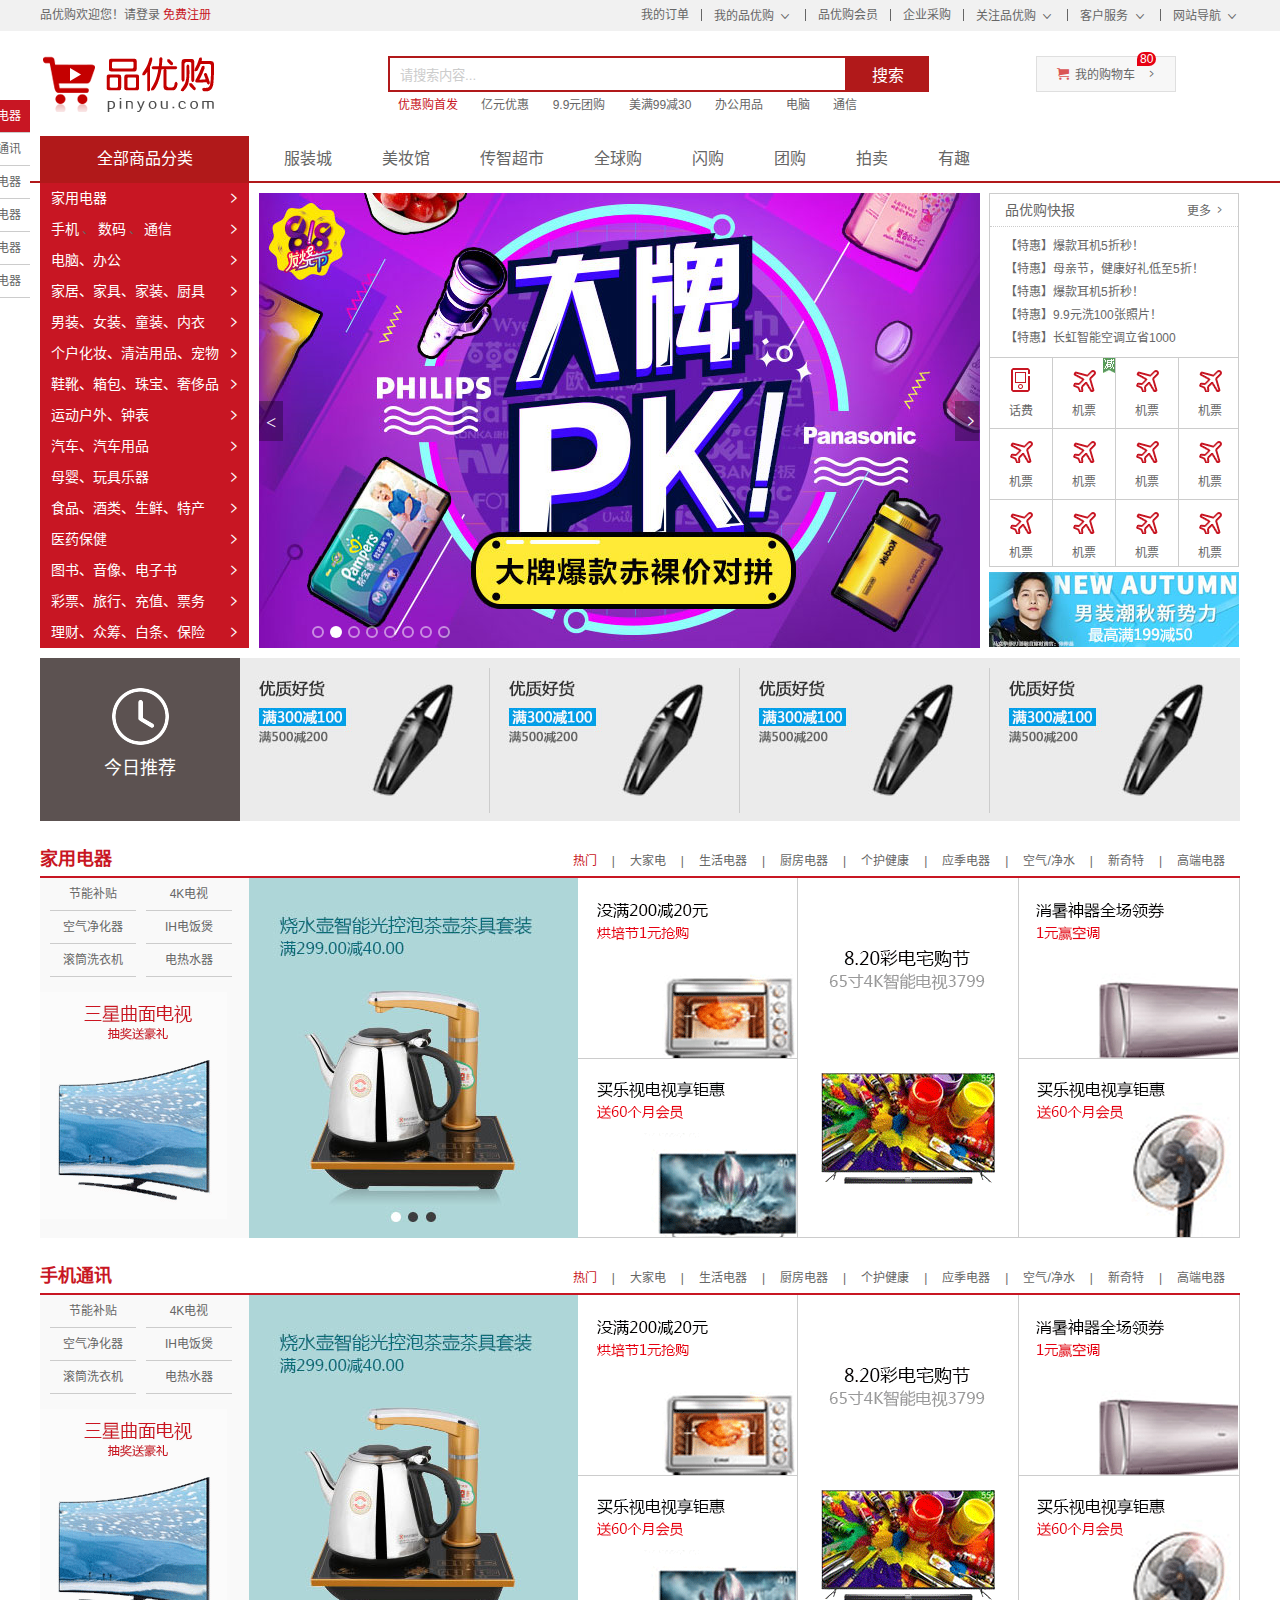
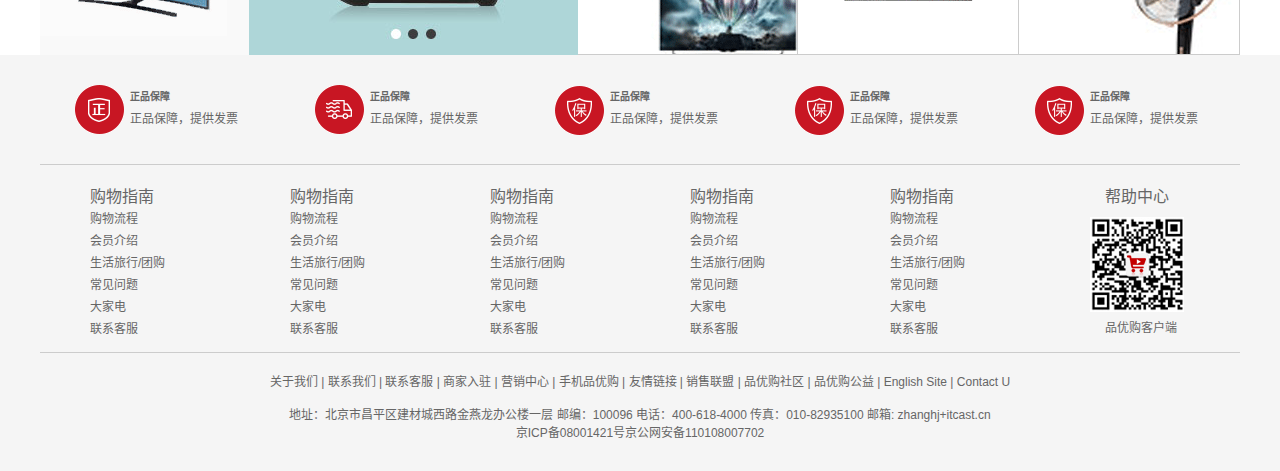
==== 轮播图制作/index.html @ 78638e77 "first" ====
<!DOCTYPE html>
<html lang="zh-CN">
<head>
	<meta charset="UTF-8">
	<title>品优购-综合网购首选-正品低价、品质保障、配送及时、轻松购物！</title>
	<meta name="description" content="品优购JD.COM-专业的综合网上购物商城,销售家电、数码通讯、电脑、家居百货、服装服饰、母婴、图书、食品等数万个品牌优质商品.便捷、诚信的服务，为您提供愉悦的网上购物体验!" />
	<meta name="Keywords" content="网上购物,网上商城,手机,笔记本,电脑,MP3,CD,VCD,DV,相机,数码,配件,手表,存储卡,品优购" />
	<!-- 引入facicon.ico网页图标 -->
	<link rel="shortcut icon" href="favicon.ico"  type="image/x-icon"/>    
	<!-- 引入css 初始化的css 文件 -->
	<link rel="stylesheet" href="css/base.css">
	<!-- 引入公共样式的css 文件 -->
	<link rel="stylesheet" href="css/common.css">
	<!-- 引入 首页的css文件 -->
	<link rel="stylesheet" href="css/index.css">
</head>
<body>
	<!-- 顶部快捷导航start -->
	<div class="shortcut">
		<div class="w">
			<div class="fl">
				<ul>
					<li>品优购欢迎您！ </li>
					<li> 
						<a href="#">请登录</a>
						<a href="#" class="style-red">免费注册</a>
					</li>
				</ul>
			</div>
			<div class="fr">
				<ul>
					<li><a href="#">我的订单</a></li>
					<li class="spacer"></li>
					<li>
						<a href="#">我的品优购</a>
						<i class="icomoon"></i>
					</li>
					<li class="spacer"></li>
					<li><a href="#">品优购会员</a></li>
					<li class="spacer"></li>
					<li><a href="#">企业采购</a></li>
					<li class="spacer"></li>
					<li><a href="#">关注品优购</a> <i class="icomoon"></i></li>
					<li class="spacer"></li>
					<li><a href="#">客户服务</a> <i class="icomoon"></i></li>
					<li class="spacer"></li>
					<li><a href="#">网站导航</a> <i class="icomoon"></i></li>
				</ul>
			</div>
		</div>
	</div>
	<!-- 顶部快捷导航end  -->
	<!-- header制作 -->
	<div class="header w">
		<!-- logo -->
		<div class="logo">
			<h1>
				<a href="index.html" title="品优购">品优购</a>
			</h1>
		</div>
		<!-- search -->
		<div class="search">
			<input type="text" class="text" value="请搜索内容...">
			<button class="btn">搜索</button>
		</div>
		<!-- hotwrods -->
		<div class="hotwrods">
			<a href="#" class="style-red">优惠购首发</a>
			<a href="#">亿元优惠</a>
			<a href="#">9.9元团购</a>
			<a href="#">美满99减30</a>
			<a href="#">办公用品</a>
			<a href="#">电脑</a>
			<a href="#">通信</a>                         
		</div>
		<div class="shopcar">
			<i class="car"> </i>我的购物车 <i class="arrow">  </i>  
			<i class="count">80</i>
		</div>
	</div>
	<!-- header 结束 -->
	<!-- nav start -->
	<div class="nav">
		<div class="w">
			<div class="dropdown fl">
				<div class="dt"> 全部商品分类 </div>
				<div class="dd">  
					<ul>
						<li class="menu_item"><a href="#">家用电器</a>  <i>  </i>  </li>
						<li class="menu_item">
						    <a href="list.html">手机</a>   、
						    <a href="#">数码</a>   、
						    <a href="#">通信</a>   
							<i>  </i>  
						</li>
						<li class="menu_item"><a href="#">电脑、办公</a>  <i>  </i>  </li>
						<li class="menu_item"><a href="#">家居、家具、家装、厨具</a>  <i>  </i>  </li>
						<li class="menu_item"><a href="#">男装、女装、童装、内衣</a>  <i>  </i>  </li>
						<li class="menu_item"><a href="#">个户化妆、清洁用品、宠物</a>  <i>  </i>  </li>
						<li class="menu_item"><a href="#">鞋靴、箱包、珠宝、奢侈品</a>  <i>  </i>  </li>		
						<li class="menu_item"><a href="#">运动户外、钟表</a>  <i>  </i>  </li>
						<li class="menu_item"><a href="#">汽车、汽车用品</a>  <i>  </i>  </li>
						<li class="menu_item"><a href="#">母婴、玩具乐器</a>  <i>  </i>  </li>
						<li class="menu_item"><a href="#">食品、酒类、生鲜、特产</a>  <i>  </i>  </li>
						<li class="menu_item"><a href="#">医药保健</a>  <i>  </i>  </li>
						<li class="menu_item"><a href="#">图书、音像、电子书</a>  <i> </i>  </li>
						<li class="menu_item"><a href="#">彩票、旅行、充值、票务</a>  <i> </i>  </li>
						<li class="menu_item"><a href="#">理财、众筹、白条、保险</a>  <i>  </i>  </li>
					</ul>
				 </div>
			</div>
			<!-- 右侧导航 -->
			<div class="navitems fl">
				<ul>
					<li><a href="#">服装城</a></li>
					<li><a href="#">美妆馆</a></li>
					<li><a href="#">传智超市</a></li>
					<li><a href="#">全球购</a></li>
					<li><a href="#">闪购</a></li>
					<li><a href="#">团购</a></li>
					<li><a href="#">拍卖</a></li>
					<li><a href="#">有趣</a></li>
				</ul>                                                
			</div>
		</div>
	</div>
	<!-- nav end  -->
    <!-- main 模块 -->
    <div class="w">
     	 <div class="main">
     	 	 <div class="focus fl">
     	 	 	<a href="#" class="arrow-l"> < </a>
     	 	 	<a href="#" class="arrow-r">  </a>
     	 	 	<ul>
     	 	 		<li>
     	 	 		  <a href="#"><img src="upload/focus.jpg" alt=""></a>
     	 	 		</li>
     	 	 	</ul>
     	 	 	<ol class="circle">
     	 	 		<li></li>
     	 	 		<li class="current"></li>
     	 	 		<li></li>
     	 	 		<li></li>
     	 	 		<li></li>
     	 	 		<li></li>
     	 	 		<li></li>
     	 	 		<li></li>
     	 	 	</ol>
     	 	 </div>
     	 	 <div class="newsflash fr">
     	 	 	<div class="news">
     	 	 		<div class="news-hd">
     	 	 			品优购快报
     	 	 			<a href="#">更多</a>
     	 	 		</div>
     	 	 		<div class="news-bd">
     	 	 			<ul>
     	 	 				<li><a href="#">【特惠】爆款耳机5折秒！</a></li>
     	 	 				<li><a href="#">【特惠】母亲节，健康好礼低至5折！</a></li>
     	 	 				<li><a href="#">【特惠】爆款耳机5折秒！</a></li>
     	 	 				<li><a href="#">【特惠】9.9元洗100张照片！</a></li>
     	 	 				<li><a href="#">【特惠】长虹智能空调立省1000</a></li>
     	 	 			</ul>
     	 	 		</div>
     	 	 	</div>
     	 	 	<div class="lifeservice">
     	 	 		<ul>
  						<li>
  							<a href="#">
  								<i class="service_ico service_ico_huafei"></i>
  								<p>话费</p>
  							</a>
  						</li>
  						<li>
  							<a href="#">
  								<i class="service_ico service_ico_feiji"></i>
  								<p>机票</p>
  							</a>
  							<span class="hot"></span>
  						</li>
  						<li>
  							<a href="#">
  								<i class="service_ico service_ico_feiji"></i>
  								<p>机票</p>
  							</a>
  						</li>
  						<li>
  							<a href="#">
  								<i class="service_ico service_ico_feiji"></i>
  								<p>机票</p>
  							</a>
  						</li>
  						<li>
  							<a href="#">
  								<i class="service_ico service_ico_feiji"></i>
  								<p>机票</p>
  							</a>
  						</li>
  						<li>
  							<a href="#">
  								<i class="service_ico service_ico_feiji"></i>
  								<p>机票</p>
  							</a>
  						</li>
  						<li>
  							<a href="#">
  								<i class="service_ico service_ico_feiji"></i>
  								<p>机票</p>
  							</a>
  						</li>
  						<li>
  							<a href="#">
  								<i class="service_ico service_ico_feiji"></i>
  								<p>机票</p>
  							</a>
  						</li>
  						<li>
  							<a href="#">
  								<i class="service_ico service_ico_feiji"></i>
  								<p>机票</p>
  							</a>
  						</li>
  						<li>
  							<a href="#">
  								<i class="service_ico service_ico_feiji"></i>
  								<p>机票</p>
  							</a>
  						</li>
  						<li>
  							<a href="#">
  								<i class="service_ico service_ico_feiji"></i>
  								<p>机票</p>
  							</a>
  						</li>
  						<li>
  							<a href="#">
  								<i class="service_ico service_ico_feiji"></i>
  								<p>机票</p>
  							</a>
  						</li>
     	 	 		</ul>
     	 	 	</div>
     	 	 	<div class="bargain">
     	 	 		<img src="upload/bargain.jpg" alt="">
     	 	 	</div>
     	 	 </div>
     	 </div>
    </div>

    <!-- 推荐服务模块 start -->
	<div class="recommend w">
		<div class="recom-hd fl">
			<img src="img/clock.png" alt="">
			<h3>今日推荐</h3>
		</div>
		<div class="recom-bd fl">
			<ul>
				<li>
					<a href="#">
						<img src="upload/pic.jpg" alt="">
					</a>
				</li>
				<li>
					<a href="#">
						<img src="upload/pic.jpg" alt="">
					</a>
				</li>
				<li>
					<a href="#">
						<img src="upload/pic.jpg" alt="">
					</a>
				</li>
				<li class="last">
					<a href="#">
						<img src="upload/pic.jpg" alt="">
					</a>
				</li>
				
			</ul>
		</div>
	</div>
    <!-- 推荐服务模块 end -->
	
	<!-- 楼层区 start -->
	<div class="floor">
		<div class="jiadian w">
			<div class="box-hd">
				<h3>家用电器</h3>
				<div class="tab-list">
					<ul>
						<li><a href="#" class="style-red">热门</a>|</li>
						<li><a href="#">大家电</a>|</li>
						<li><a href="#">生活电器</a>|</li>
						<li><a href="#">厨房电器</a>|</li>
						<li><a href="#">个护健康</a>|</li>
						<li><a href="#">应季电器</a>|</li>
						<li><a href="#">空气/净水</a>|</li>
						<li><a href="#">新奇特</a>|</li>
						<li><a href="#">高端电器</a></li>
					</ul>
				</div>
			</div>
			<div class="box-bd">
				<ul class="tab-con">
					<li class="w209">
						<ul class="tab-con-list">
							<li>
								<a href="#">节能补贴</a>
							</li>
							<li>
								<a href="#">4K电视</a>
							</li>
							<li>
								<a href="#">空气净化器</a>
							</li>
							<li>
								<a href="#">IH电饭煲</a>
							</li>
							<li>
								<a href="#">滚筒洗衣机</a>
							</li>
							<li>
								<a href="#">电热水器</a>
							</li>
						</ul>
						<img src="upload/floor-1-1.png" alt="">
					</li>
					<li class="w329">
						<img src="upload/pic1.jpg" alt="">
					</li>
					<li class="w219">
						<div class="tab-con-item">
							<a href="#">
								<img src="upload/floor-1-2.png" alt="">
							</a>
						</div>
						<div class="tab-con-item">
							<a href="#">
								<img src="upload/floor-1-3.png" alt="">
							</a>
						</div>
					</li>
					<li class="w220">
						<div class="tab-con-item">
							<a href="#">
								<img src="upload/floor-1-4.png" alt="">
							</a>
						</div>
					</li>
					<li class="w220">
						<div class="tab-con-item">
							<a href="#">
								<img src="upload/floor-1-5.png" alt="">
							</a>
						</div>
						<div class="tab-con-item">
							<a href="#">
								<img src="upload/floor-1-6.png" alt="">
							</a>
						</div>
					</li>
				</ul>
				<!-- <ul class="tab-con">
					<li>1</li>
					<li>2</li>
					<li>3</li>
					<li>4</li>
					<li>5</li>
				</ul> -->
			</div>
		</div>
		<div class="shouji w">
			<div class="box-hd">
				<h3>手机通讯</h3>
				<div class="tab-list">
					<ul>
						<li><a href="#" class="style-red">热门</a>|</li>
						<li><a href="#">大家电</a>|</li>
						<li><a href="#">生活电器</a>|</li>
						<li><a href="#">厨房电器</a>|</li>
						<li><a href="#">个护健康</a>|</li>
						<li><a href="#">应季电器</a>|</li>
						<li><a href="#">空气/净水</a>|</li>
						<li><a href="#">新奇特</a>|</li>
						<li><a href="#">高端电器</a></li>
					</ul>
				</div>
			</div>
			<div class="box-bd">
				<ul class="tab-con">
					<li class="w209">
						<ul class="tab-con-list">
							<li>
								<a href="#">节能补贴</a>
							</li>
							<li>
								<a href="#">4K电视</a>
							</li>
							<li>
								<a href="#">空气净化器</a>
							</li>
							<li>
								<a href="#">IH电饭煲</a>
							</li>
							<li>
								<a href="#">滚筒洗衣机</a>
							</li>
							<li>
								<a href="#">电热水器</a>
							</li>
						</ul>
						<img src="upload/floor-1-1.png" alt="">
					</li>
					<li class="w329">
						<img src="upload/pic1.jpg" alt="">
					</li>
					<li class="w219">
						<div class="tab-con-item">
							<a href="#">
								<img src="upload/floor-1-2.png" alt="">
							</a>
						</div>
						<div class="tab-con-item">
							<a href="#">
								<img src="upload/floor-1-3.png" alt="">
							</a>
						</div>
					</li>
					<li class="w220">
						<div class="tab-con-item">
							<a href="#">
								<img src="upload/floor-1-4.png" alt="">
							</a>
						</div>
					</li>
					<li class="w220">
						<div class="tab-con-item">
							<a href="#">
								<img src="upload/floor-1-5.png" alt="">
							</a>
						</div>
						<div class="tab-con-item">
							<a href="#">
								<img src="upload/floor-1-6.png" alt="">
							</a>
						</div>
					</li>
				</ul>
				<!-- <ul class="tab-con">
					<li>1</li>
					<li>2</li>
					<li>3</li>
					<li>4</li>
					<li>5</li>
				</ul> -->
			</div>
		</div>
	</div>
	<!-- 楼层区 end -->
	<!-- 固定电梯导航 -->
	<div class="fixedtool">
		<ul>
			<li class="current">家用电器</li>
			<li>手机通讯</li>
			<li>家用电器</li>
			<li>家用电器</li>
			<li>家用电器</li>
			<li>家用电器</li>
		</ul>
	</div>
	<!-- footer start -->
	<div class="footer">
		<div class="w">
			 <!-- mod_service -->
			 <div class="mod_service">
			 	<ul>
			 		<li>
			 			<i class="mod-service-icon mod_service_zheng"></i>
			 			<div class="mod_service_tit">
			 				<h5>正品保障</h5>
			 				<p>正品保障，提供发票</p>
			 			</div>
			 		</li>
			 		<li>
			 			<i class="mod-service-icon mod_service_kuai"></i>
			 			<div class="mod_service_tit">
			 				<h5>正品保障</h5>
			 				<p>正品保障，提供发票</p>
			 			</div>
			 		</li>
			 		<li>
			 			<i class="mod-service-icon mod_service_bao"></i>
			 			<div class="mod_service_tit">
			 				<h5>正品保障</h5>
			 				<p>正品保障，提供发票</p>
			 			</div>
			 		</li>
			 		<li>
			 			<i class="mod-service-icon mod_service_bao"></i>
			 			<div class="mod_service_tit">
			 				<h5>正品保障</h5>
			 				<p>正品保障，提供发票</p>
			 			</div>
			 		</li>
			 		<li>
			 			<i class="mod-service-icon mod_service_bao"></i>
			 			<div class="mod_service_tit">
			 				<h5>正品保障</h5>
			 				<p>正品保障，提供发票</p>
			 			</div>
			 		</li>		
			 	</ul>
			 </div>
			 <!-- mod_help -->
			 <div class="mod_help">
			 	<dl class="mod_help_item">
			 		<dt>购物指南</dt>
			 		<dd> <a href="#">购物流程 </a></dd>
			 		<dd> <a href="#">会员介绍 </a></dd>
			 		<dd> <a href="#">生活旅行/团购 </a></dd>
			 		<dd> <a href="#">常见问题 </a></dd>
			 		<dd> <a href="#">大家电 </a></dd>
			 		<dd> <a href="#">联系客服 </a></dd>
			 	</dl>
			 	<dl class="mod_help_item">
			 		<dt>购物指南</dt>
			 		<dd> <a href="#">购物流程 </a></dd>
			 		<dd> <a href="#">会员介绍 </a></dd>
			 		<dd> <a href="#">生活旅行/团购 </a></dd>
			 		<dd> <a href="#">常见问题 </a></dd>
			 		<dd> <a href="#">大家电 </a></dd>
			 		<dd> <a href="#">联系客服 </a></dd>
			 	</dl>
			 	<dl class="mod_help_item">
			 		<dt>购物指南</dt>
			 		<dd> <a href="#">购物流程 </a></dd>
			 		<dd> <a href="#">会员介绍 </a></dd>
			 		<dd> <a href="#">生活旅行/团购 </a></dd>
			 		<dd> <a href="#">常见问题 </a></dd>
			 		<dd> <a href="#">大家电 </a></dd>
			 		<dd> <a href="#">联系客服 </a></dd>
			 	</dl>
			 	<dl class="mod_help_item">
			 		<dt>购物指南</dt>
			 		<dd> <a href="#">购物流程 </a></dd>
			 		<dd> <a href="#">会员介绍 </a></dd>
			 		<dd> <a href="#">生活旅行/团购 </a></dd>
			 		<dd> <a href="#">常见问题 </a></dd>
			 		<dd> <a href="#">大家电 </a></dd>
			 		<dd> <a href="#">联系客服 </a></dd>
			 	</dl>
			 	<dl class="mod_help_item">
			 		<dt>购物指南</dt>
			 		<dd> <a href="#">购物流程 </a></dd>
			 		<dd> <a href="#">会员介绍 </a></dd>
			 		<dd> <a href="#">生活旅行/团购 </a></dd>
			 		<dd> <a href="#">常见问题 </a></dd>
			 		<dd> <a href="#">大家电 </a></dd>
			 		<dd> <a href="#">联系客服 </a></dd>
			 	</dl>
			 	<dl class="mod_help_item mod_help_app">
			 		<dt>帮助中心</dt>
			 		<dd> 
						<img src="upload/erweima.png" alt="">
						<p>品优购客户端</p>
			 		</dd>	
			 	</dl>
			 </div>

			 <!-- mod_copyright  -->
			 <div class="mod_copyright">
			 	<p class="mod_copyright_links">
			 		关于我们  |  联系我们  |  联系客服  |  商家入驻  |  营销中心  |  手机品优购  |  友情链接  |  销售联盟  |  品优购社区  |  品优购公益  |  English Site  |  Contact U
			 	</p>
			 	<p class="mod_copyright_info">
			 		地址：北京市昌平区建材城西路金燕龙办公楼一层 邮编：100096 电话：400-618-4000 传真：010-82935100 邮箱: zhanghj+itcast.cn  <br>
          京ICP备08001421号京公网安备110108007702
			 	</p>
			 </div>
		</div>
	</div>
	<!-- footer end -->
</body>
</html>
---- 轮播图制作/css/base.css ----
﻿/*清除元素默认的内外边距  */
* {
    margin: 0;
    padding: 0
}
/*让所有斜体 不倾斜*/
em,
i {
    font-style: normal;
}
/*去掉列表前面的小点*/
li {
    list-style: none;
}
/*图片没有边框   去掉图片底侧的空白缝隙*/
img {
    border: 0;  /*ie6*/
    vertical-align: middle;
}
/*让button 按钮 变成小手*/
button {
    cursor: pointer;
}
/*取消链接的下划线*/
a {
    color: #666;
    text-decoration: none;
}

a:hover {
    color: #e33333;
}

button,
input {
    font-family: 'Microsoft YaHei', 'Heiti SC', tahoma, arial, 'Hiragino Sans GB', \\5B8B\4F53, sans-serif;
    /*取消轮廓线 蓝色的*/
    outline: none;
}

body {
    background-color: #fff;
    font: 12px/1.5 'Microsoft YaHei', 'Heiti SC', tahoma, arial, 'Hiragino Sans GB', \\5B8B\4F53, sans-serif;
    color: #666
}

.hide,
.none {
    display: none;
}
/*清除浮动*/
.clearfix:after {
    visibility: hidden;
    clear: both;
    display: block;
    content: ".";
    height: 0
}

.clearfix {
    *zoom: 1
}
---- 轮播图制作/css/common.css ----
/*公共样式*/
.fl {
	float: left;
}
.fr {
	float: right;
}
@font-face {
    font-family: 'icomoon';
    src:  url('../fonts/icomoon.eot?7kkyc2');
    src:  url('../fonts/icomoon.eot?7kkyc2#iefix') format('embedded-opentype'),
    url('../fonts/icomoon.ttf?7kkyc2') format('truetype'),
    url('../fonts/icomoon.woff?7kkyc2') format('woff'),
    url('../fonts/icomoon.svg?7kkyc2#icomoon') format('svg');
  font-weight: normal;
  font-style: normal;
}
.fr .icomoon {
	font-family: 'icomoon';
	font-size: 16px;
	line-height: 26px;
}
/*版心*/
.w {
	width: 1200px;
	margin: 0 auto;
}
.style-red {
	color: #c81623;
}
.spacer {
	width: 1px;
	height: 12px;
	background-color: #666;
	margin: 9px 12px 0;
}
/*顶部快捷导航*/
.shortcut {
	height: 31px;
	background-color: #f1f1f1;
	line-height: 31px;
}
.shortcut li {
	float: left;
}
/*header区域*/
.header {
	position: relative;
	height: 105px;
}
.logo {
	position: absolute;
	top: 25px;
	left: 0;
	width: 175px;
	height: 56px;
}
.logo a {
	display: block;
	/*overflow: hidden;*/
	width: 175px;
	height: 56px;
	background: url(../img/logo.png) no-repeat;
	/*text-indent: -999px;*/
	font-size: 0;
}
.search {
	position: absolute;
	top: 25px;
	left: 348px;
}
.text {
	float: left;
	width: 445px;
	height: 32px;
	border: 2px solid #b1191a;
	padding-left: 10px;
	color: #ccc;
}
.btn {
	float: left;
	width: 82px;
	height: 36px;
	background-color: #b1191a;
	border: 0;
	font-size: 16px;
	color: #fff;
}
.hotwrods {
	position: absolute;
	top: 65px;
	left: 348px;
}
.hotwrods a {
	margin: 0 10px;
}
.shopcar {
	position: absolute;
	top:25px;
	right: 64px;
	width: 138px;
	height: 34px;
	border: 1px solid #dfdfdf;
	background-color: #f7f7f7;
	line-height: 34px;
	text-align: center;
}
.car {
	font-family: 'icomoon';
	color: #da5555;
}
.arrow {
	font-family: 'icomoon';
	margin-left: 5px;
}
.count {
	position: absolute;
	top: -5px;
	/*应该是左侧对齐 文字才能往右走显示*/
	left: 100px;
	background-color: #e60012;
	height: 14px;
	padding: 0 3px;
	line-height: 14px;
	color: #fff;
	/*border-radius: 左上角 右上角  右下角  左下角;*/
	border-radius: 7px 7px 7px 0;
}
/*nav start*/
.nav {
	height: 45px;
	border-bottom: 2px solid #b1191a;
}
.dropdown {
	width: 209px;
	height: 45px;
}
.dropdown .dt {
	height: 100%;
	background-color: #b1191a;
	font-size: 16px;
	color: #fff;
	text-align: center;
	line-height: 45px;
}
.dropdown .dd {
	height: 465px;
	background-color: #c81623;
	margin-top: 2px;
} 

.menu_item:hover {
	background-color: #fff;
}
/*鼠标经过li 里面的 a变颜色*/
.menu_item:hover a {
	color: #c81623;
}

.menu_item {
	height: 31px;
	line-height: 31px;
	margin-left: 1px;
	padding: 0 10px;
	transition: all .5s;
}
.menu_item:hover {
	padding-left: 20px;
}
.menu_item a {
	font-size: 14px;
	color: #fff;
}
.menu_item i {
	float: right;
	font-family: 'icomoon';
	font-size: 18px;
	color: #fff;
}
.navitems {
	margin-left: 10px;
}
.navitems li {
	float: left;
}
.navitems li a {
	display: block;
	height: 45px;
	padding: 0 25px;
	line-height: 45px;
	font-size: 16px;
}
/*footer 部分*/
.footer {
	height: 386px;
	background-color: #f5f5f5;
	padding-top: 30px;
}
.mod_service {
	height: 79px;
	border-bottom: 1px solid #ccc;
}

.mod_service li {
	float: left;
	width: 240px;
	height: 79px;

}
.mod-service-icon {
	/*浮动的盒子 可以直接给大小的 不需要转换*/
	float: left;
	width: 50px;
	height: 50px;
	margin-left: 35px;
	background: url(../img/icons.png) no-repeat;
}
.mod_service_zheng {
	background-position: -253px -3px;	
}
.mod_service_tit {
	float: left;
	margin-left: 5px;
}
.mod_service_tit h5 {
	margin: 5px 0;
}
.mod_service_kuai {
	background-position: -255px -54px;
}
.mod_service_bao {
	background-position: -257px -105px;
}
.mod_help {
	height: 187px;
	border-bottom: 1px solid #ccc;
}
.mod_help_item {
	float: left;
	width: 150px;
	padding: 20px 0 0 50px;
}
.mod_help_item dt {
	height: 25px;
	font-size: 16px;
}
.mod_help_item dd {
	height: 22px;
}
.mod_help_app dt,
.mod_help_app p {
	padding-left: 15px;
}
.mod_help_app img {
	margin: 7px 0;
}
.mod_copyright {
	text-align: center;
}
.mod_copyright_links {
	margin: 20px 0 15px 0;
}
.mod_copyright_info {
	line-height: 18px;
}
---- 轮播图制作/css/index.css ----
/*这个文件里面放的是 首页的样式*/
.main {
	width: 980px;
	height: 455px;
	margin-left: 219px;
	margin-top: 10px;
}
.focus {
	position: relative;
	width: 720px;
	height: 455px;
	background-color: purple;
}
.arrow-l,
.arrow-r {
	position: absolute;
	top: 50%;
	margin-top: -20px;
	width: 24px;
	height: 40px;
	background: rgba(0, 0, 0, .3);
	text-align: center;
	line-height: 40px;
	color: #fff;
	font-family: 'icomoon';
	font-size: 18px;
}
.arrow-r {
	right: 0;
}
.circle {
	position: absolute;
	bottom: 10px;
	left: 50px;
}
.circle li {
	float: left;
	width: 8px;
	height: 8px;
	/*background-color: #fff;*/
	border: 2px solid rgba(255, 255, 255, 0.5);
	margin: 0 3px;
	border-radius: 50%;
	/*鼠标经过显示小手*/
	cursor: pointer;

}
.current {
	background-color: #fff;
	box-shadow: 
}
.newsflash {
	width: 250px;
	height: 455px;
}
.news {
	height: 163px;
	border: 1px solid #ccc;
}
.news-hd {
	height: 32px;
	/*dotted 点线  dashed  虚线*/
	border-bottom: 1px dotted #ccc;
	padding:0  15px;
	font-size: 14px;
	line-height: 32px;

}
.news-hd a {
	float: right;
	font-size: 12px;
	font-family: 'icomoon';
}
.news-bd {
	padding: 10px 0 0 15px;
}
.news-bd li {
	height: 23px;
}
.lifeservice {
	overflow: hidden;
	height: 208px;
	border: 1px solid #ccc;
	border-top: none;
}
.lifeservice ul {
	width: 252px;
}
.lifeservice li {
	position: relative;
	float: left;
	width: 62px;
	height: 70px;
	border-right: 1px solid #ccc;
	border-bottom: 1px solid #ccc;
}
.lifeservice li a {
	display: block;
	/* overflow: hidden; 解决i 引起的 外边距塌陷合并的问题*/
	overflow: hidden;
	height: 100%;
}
.lifeservice li p {
	text-align: center;
}
.hot {
	position: absolute;
	right: 0;
	top: 0;
	width: 12px;
	height: 15px;
	background: url(../img/jian.jpg) no-repeat;
}
.service_ico {
	display: block;
	width: 24px;
	height: 24px;
	background: url(../img/icons.png) no-repeat;
	margin: 10px auto;
}
.service_ico_huafei {
	background-position: -17px -16px;
}
.service_ico_feiji {
	width: 26px;
	background-position: -78px -16px;
}
.bargain {
	height: 75px;
	margin-top: 5px;
}
/*推荐模块*/
.recommend {
	height: 163px;
	margin-top: 10px;
}
.recom-hd {
	width: 200px;
	height: 163px;
	background-color: #5c5251;
	text-align: center;
}
.recom-hd img {
	margin: 30px 0 10px 0;
}
.recom-hd h3 {
	font-size: 18px;
	color: #fff;
	font-weight: normal;
}
.recom-bd {
	width: 1000px;
	height: 163px;
	background-color: #ebebeb;
}
.recom-bd li {
	float: left;
	width: 249px;
	height: 145px;
	border-right: 1px solid #ccc;
    margin-top: 10px;
}
.recom-bd .last {
	border-right: 0;
}
/*floor 楼层区*/
.box-hd {
	height: 30px;
	border-bottom: 2px solid #c81623;
	margin-top: 25px;
}
.box-hd h3 {
	float: left;
	font-size: 18px;
	color: #c81623;
}
.tab-list {
	float: right;
	line-height: 30px;
}
.tab-list li {
	float: left;
}
.tab-list li a {
	margin: 0 15px;
}
.box-bd {
	height: 360px;
}
.w209 {
	width: 209px;
	background-color: #f9f9f9;
}
.w329 {
	width: 329px;
}
.w219 {
	width: 219px;
	border-right: 1px solid #ccc;
}
.w220 {
	width: 220px;
	border-right: 1px solid #ccc;	
}
.tab-con li {
	float: left;
	height: 360px;
}
.tab-con-item {
	border-bottom: 1px solid #ccc;
}
.tab-con-list {
	overflow: hidden;
	margin-bottom: 15px;
}
.tab-con-list li {
	width: 86px;
	height: 32px;
	line-height: 32px;
	border-bottom: 1px solid #ccc;
	margin-left: 10px;
	text-align: center;
}
.box-bd li {
	overflow: hidden;
}
.box-bd img {
	/*过渡写到本身上， 谁做动画，给谁加*/
	transition: all .2s;
}
/*我们鼠标经过图片 往右走 8px*/
.box-bd img:hover {
	margin-left: 8px;
}
/*电梯导航*/
.fixedtool {
	position: fixed;
	top: 100px;
	left: 50%;
	margin-left: -676px;
	width: 66px;
	background-color: #fff;
}
.fixedtool li {
	height: 32px;
	line-height: 32px;
	text-align: center;
	font-size: 12px;
	border-bottom: 1px solid #ccc;
	cursor: pointer;
}
.fixedtool .current {
	background-color: #c81623;
	color: #fff;
}
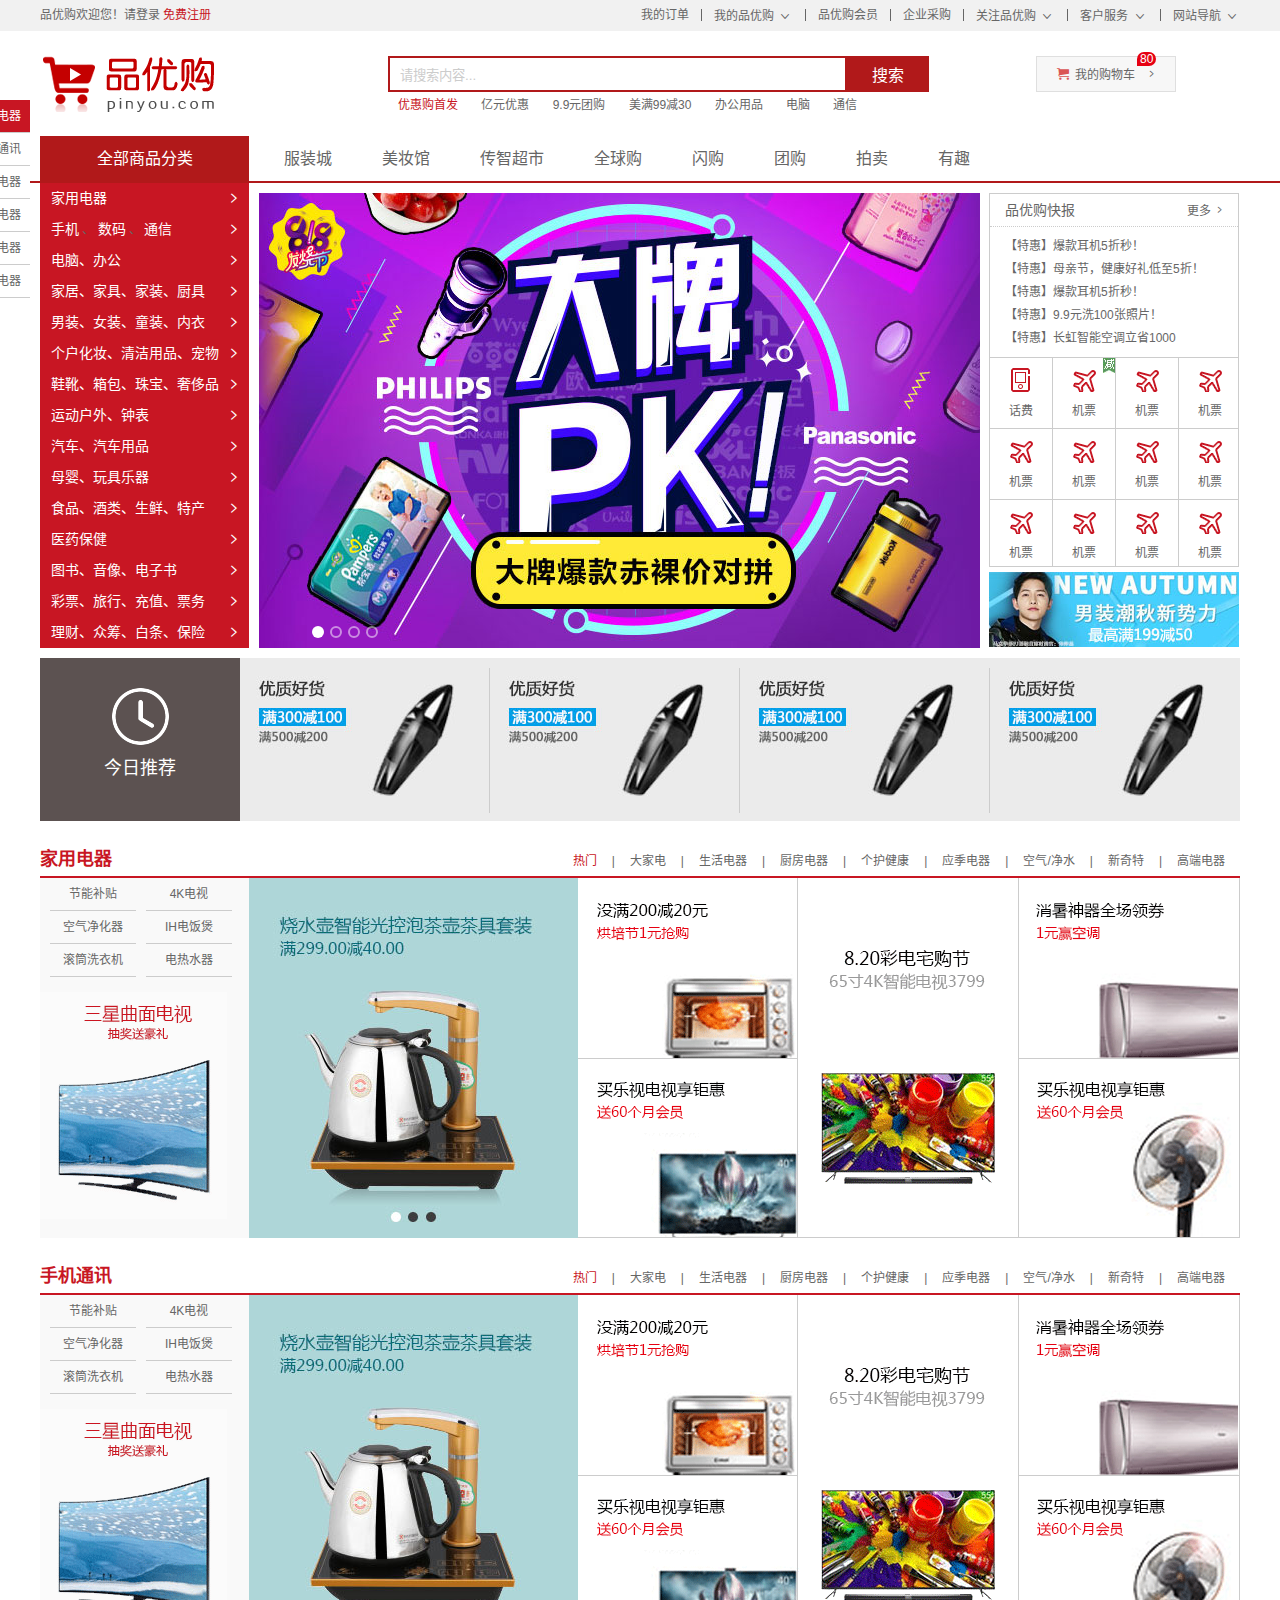
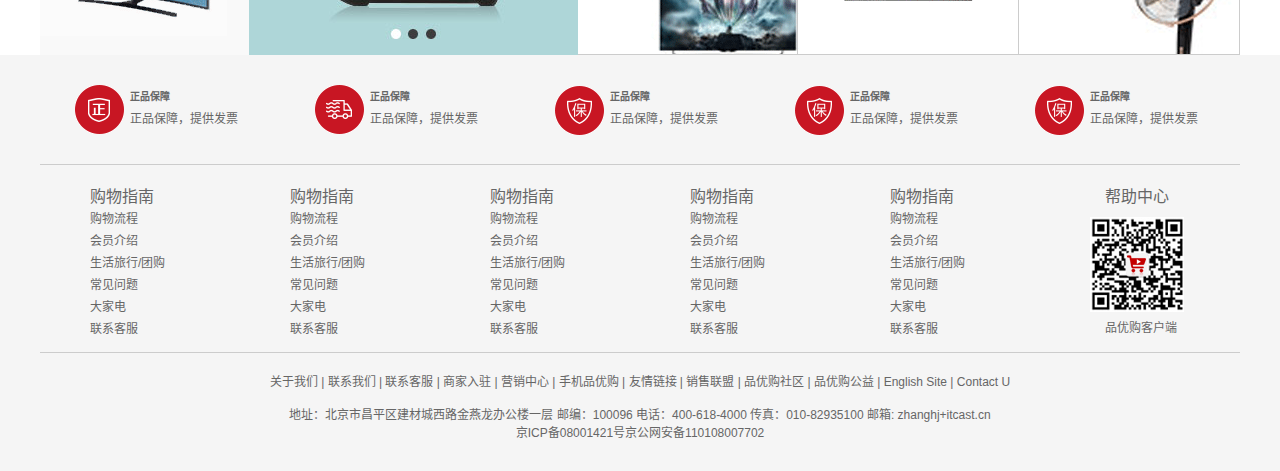
==== commit 4c647159: "练习完成" ====
--- a/轮播图制作/index.html
+++ b/轮播图制作/index.html
@@ -13,6 +13,9 @@
 	<link rel="stylesheet" href="css/common.css">
 	<!-- 引入 首页的css文件 -->
 	<link rel="stylesheet" href="css/index.css">
+	<!-- 引用js -->
+	<script src="js/animate.js"></script>
+	<script src="js/index.js"></script>
 </head>
 <body>
 	<!-- 顶部快捷导航start -->
@@ -129,22 +132,27 @@
     <div class="w">
      	 <div class="main">
      	 	 <div class="focus fl">
-     	 	 	<a href="#" class="arrow-l"> < </a>
-     	 	 	<a href="#" class="arrow-r">  </a>
+     	 	 	<a href="javascript:;" class="arrow-l"> < </a>
+     	 	 	<a href="javascript:;" class="arrow-r">  </a>
      	 	 	<ul>
      	 	 		<li>
      	 	 		  <a href="#"><img src="upload/focus.jpg" alt=""></a>
-     	 	 		</li>
-     	 	 	</ul>
+					</li>
+					<li>
+						<a href="#"><img src="upload/focus1.jpg" alt=""></a>
+					</li>
+					<li>
+						<a href="#"><img src="upload/focus2.jpg" alt=""></a>
+					</li>
+					<li>
+						<a href="#"><img src="upload/focus3.jpg" alt=""></a>
+					</li>
+					
+				</ul>
+				   <!-- 圆圈 -->
      	 	 	<ol class="circle">
-     	 	 		<li></li>
-     	 	 		<li class="current"></li>
-     	 	 		<li></li>
-     	 	 		<li></li>
-     	 	 		<li></li>
-     	 	 		<li></li>
-     	 	 		<li></li>
-     	 	 		<li></li>
+     	 	 	
+     	 	 	
      	 	 	</ol>
      	 	 </div>
      	 	 <div class="newsflash fr">
--- a/轮播图制作/css/index.css
+++ b/轮播图制作/css/index.css
@@ -7,12 +7,14 @@
 }
 .focus {
 	position: relative;
-	width: 720px;
+	width: 721px;
 	height: 455px;
 	background-color: purple;
+	overflow: hidden;
 }
 .arrow-l,
 .arrow-r {
+	display: none;
 	position: absolute;
 	top: 50%;
 	margin-top: -20px;
@@ -24,7 +26,21 @@
 	color: #fff;
 	font-family: 'icomoon';
 	font-size: 18px;
-}
+	z-index: 999;
+}
+.focus ul{
+	position: absolute; /*没有定位的话，没有办法滑动*/
+	top: 0;
+	left: 0;
+	width: 600%;
+	
+}
+
+.focus ul li{
+	float: left;
+}
+
+
 .arrow-r {
 	right: 0;
 }
